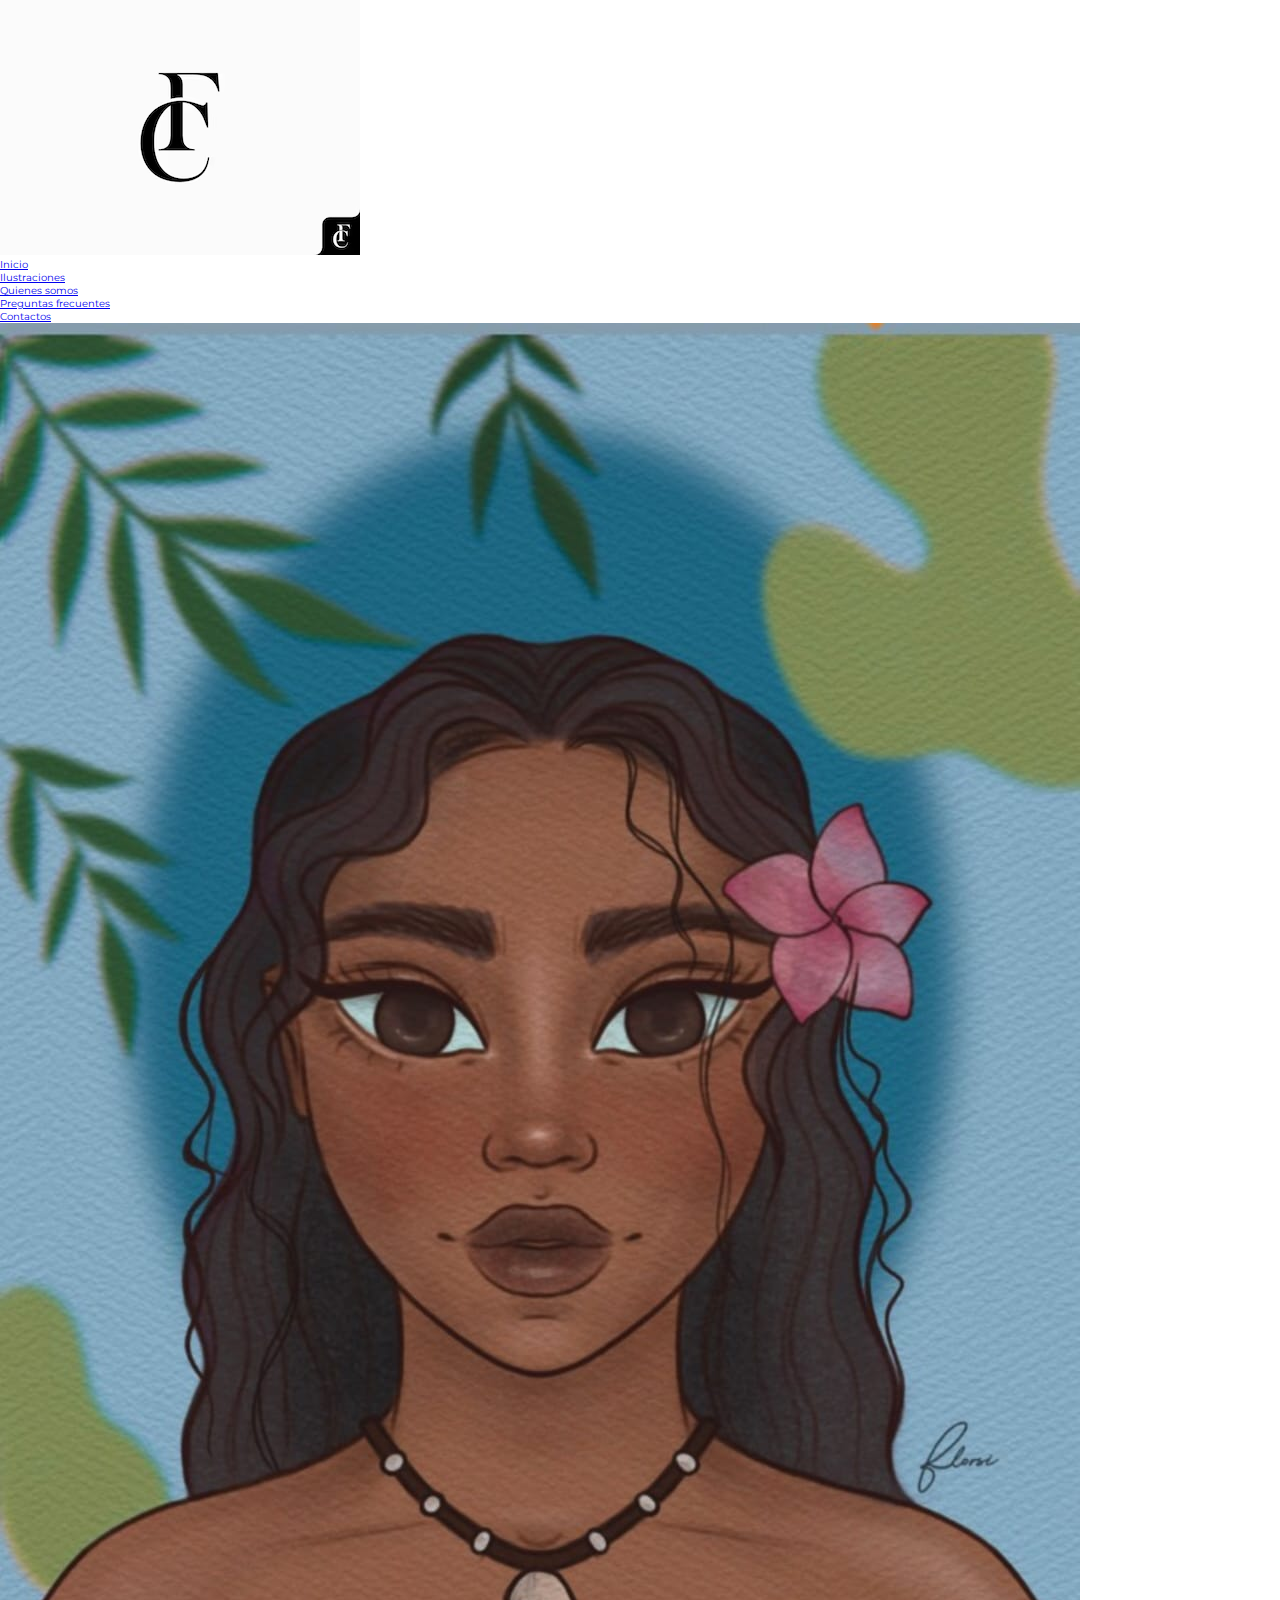
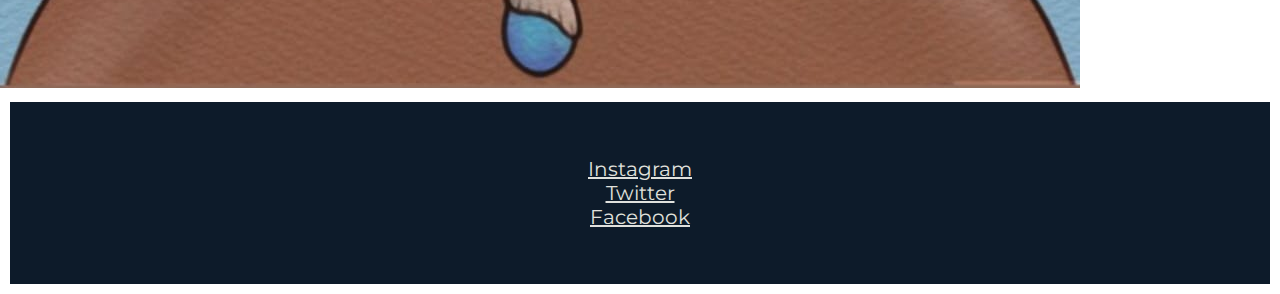
==== pages/ilustraciones.html @ 945c20f7 "primer commit" ====
<!DOCTYPE html>
<html lang="en">
    <head>
        <meta charset="UTF-8" />
        <meta http-equiv="X-UA-Compatible" content="IE=edge" />
        <meta name="viewport" content="width=device-width, initial-scale=1.0" />
        <link rel="stylesheet" href="../css/style.css" />
        <title>Flor Capone | Ilustraciones</title>
    </head>
    <body>
        <header class="header">
            <img
                src="../recursos/letra-fc-diseno-logotipo-concepto-minimalista-plano_640430-408.avif"
                alt="Letras F y C"
            />
            <nav>
                <ul class="lista-principal">
                    <li>
                        <a class="link-principal" href="../index.html"
                            >Inicio</a
                        >
                    </li>
                    <li>
                        <a class="link-principal" href="./ilustraciones.html"
                            >Ilustraciones</a
                        >
                    </li>
                    <li>
                        <a class="link-principal" href="./quienes-somos.html"
                            >Quienes somos</a
                        >
                    </li>
                    <li>
                        <a
                            class="link-principal"
                            href="./preguntas-frecuentes.html"
                            >Preguntas frecuentes</a
                        >
                    </li>
                    <li>
                        <a class="link-principal" href="./contacto.html"
                            >Contactos</a
                        >
                    </li>
                </ul>
            </nav>
        </header>
        <main id="main-ilustraciones" class="fondo-azul">
            <img
                class="retrato-femenino"
                src="../recursos/WhatsApp Image 2023-04-04 at 09.46.57.jpeg"
                alt="Retrato femenino"
            />
        </main>
        <footer class="footer">
            <ul class="lista-no-ordenada">
                <li>
                    <a
                        target="_blank"
                        class="link-footer"
                        href="https://www.instagram.com/florcapone/"
                        >Instagram</a
                    >
                </li>
                <li>
                    <a
                        target="_blank"
                        class="link-footer"
                        href="https://twitter.com/fl0rsi"
                        >Twitter</a
                    >
                </li>
                <li>
                    <a
                        target="_blank"
                        class="link-footer"
                        href="https://www.facebook.com/flor.capone1"
                        >Facebook</a
                    >
                </li>
            </ul>
        </footer>
    </body>
</html>
---- css/style.css ----
@import url('https://fonts.googleapis.com/css2?family=Montserrat&display=swap');




/* Colores:
#E0E1DD
#778DA9
#415A77
#1B263B
#0D1B2A */

*{
    margin: 0px;
    padding: 0px;
}


/* Estilos */
.fondo-main {
    background-color: #E0E1DD;
}

/* General */
.header {

    font-family:'Montserrat', sans-serif;
    font-size: 10px;
}
.titulo-principal {
    text-align: center;
    padding: 50px;
    font-family:'Montserrat', sans-serif;
    color: #415A77;
}


.main{
    background-color:#415A77;
    display: flex;
    justify-content: space-between;
    align-items: center;
    min-height: 10vh;
} 


/* Nav */
.nav-link {
    font-size: 20px;
    color: #415A77;

}
.navbar-expand-lg .navbar-collapse {
    display: flex;
    flex-direction: column-reverse;

}
.navbar-brand {
    margin: 2vh;
    padding: 5vh;

}


.footer {
    background-color: #0D1B2A;
    margin: 10px;
    padding: 5px;
    font-family:'Montserrat', sans-serif;
    font-size: 20px;
    }

.link-footer {
    list-style: none;
    color: #E0E1DD;
}


.section {
    margin: 10px;
    padding: 5px;
}
.section article {
    background-color: #0D1B2A;
    color: #E0E1DD;
    font-size: 5px;
}
.lista-no-ordenada  {
    list-style: none;
    text-align: center;
    margin: 25px;
    padding: 25px;
    color: #E0E1DD;
}


/* Imagenes*/ */
.article {
    width: 30px;
    height: 60px;
}

.tatuajes-destacados {
width: 40px;
height: 60px;
}

/* .retrato-femenino {
    width: 300px;
    height: 400px;
    margin: 50px;
    padding: 50px;
} */

.boton {
    margin: 25px;
    color: #E0E1DD;
    border-color: #0D1B2A;
    background-color:#415A77;
    box-shadow: 2px 1px 2px 1px #0D1B2A;
}




/* Contacto */
#main-contacto {
    margin: 10px;
    padding: 5px;
}
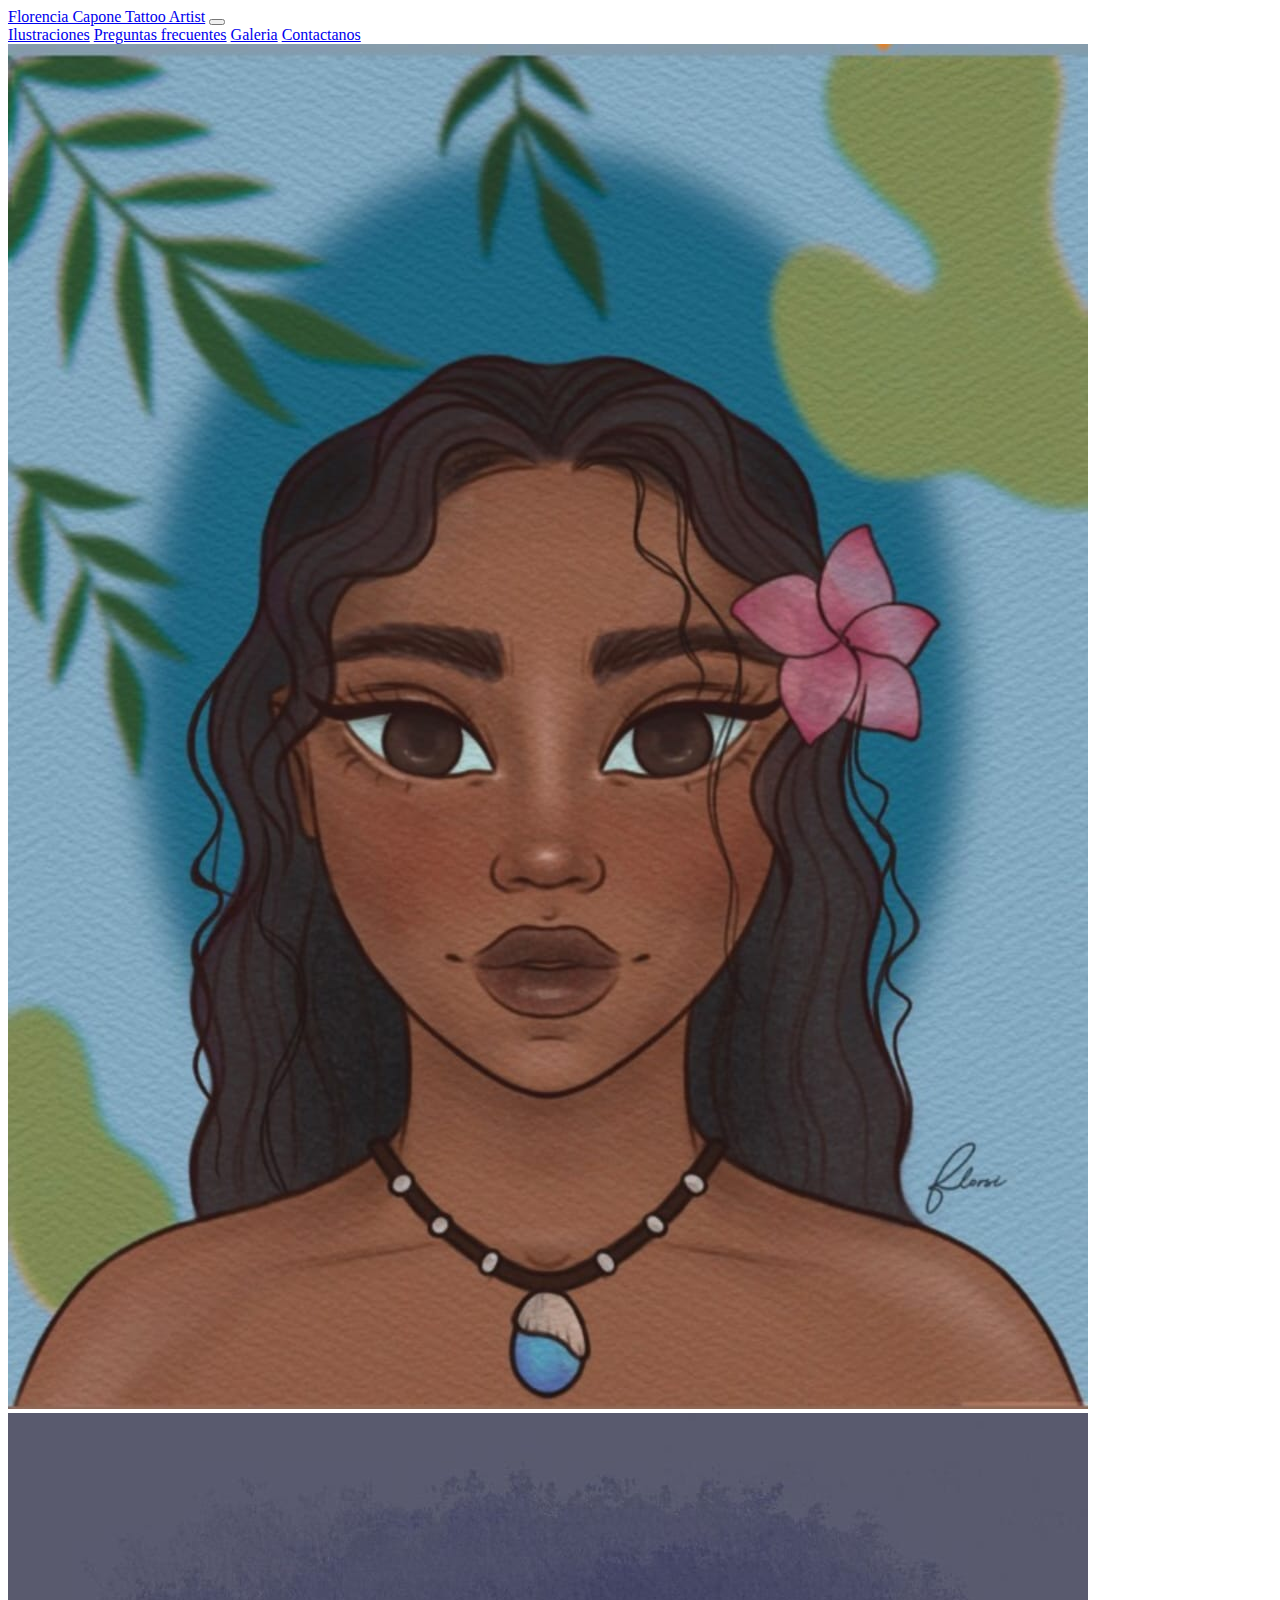
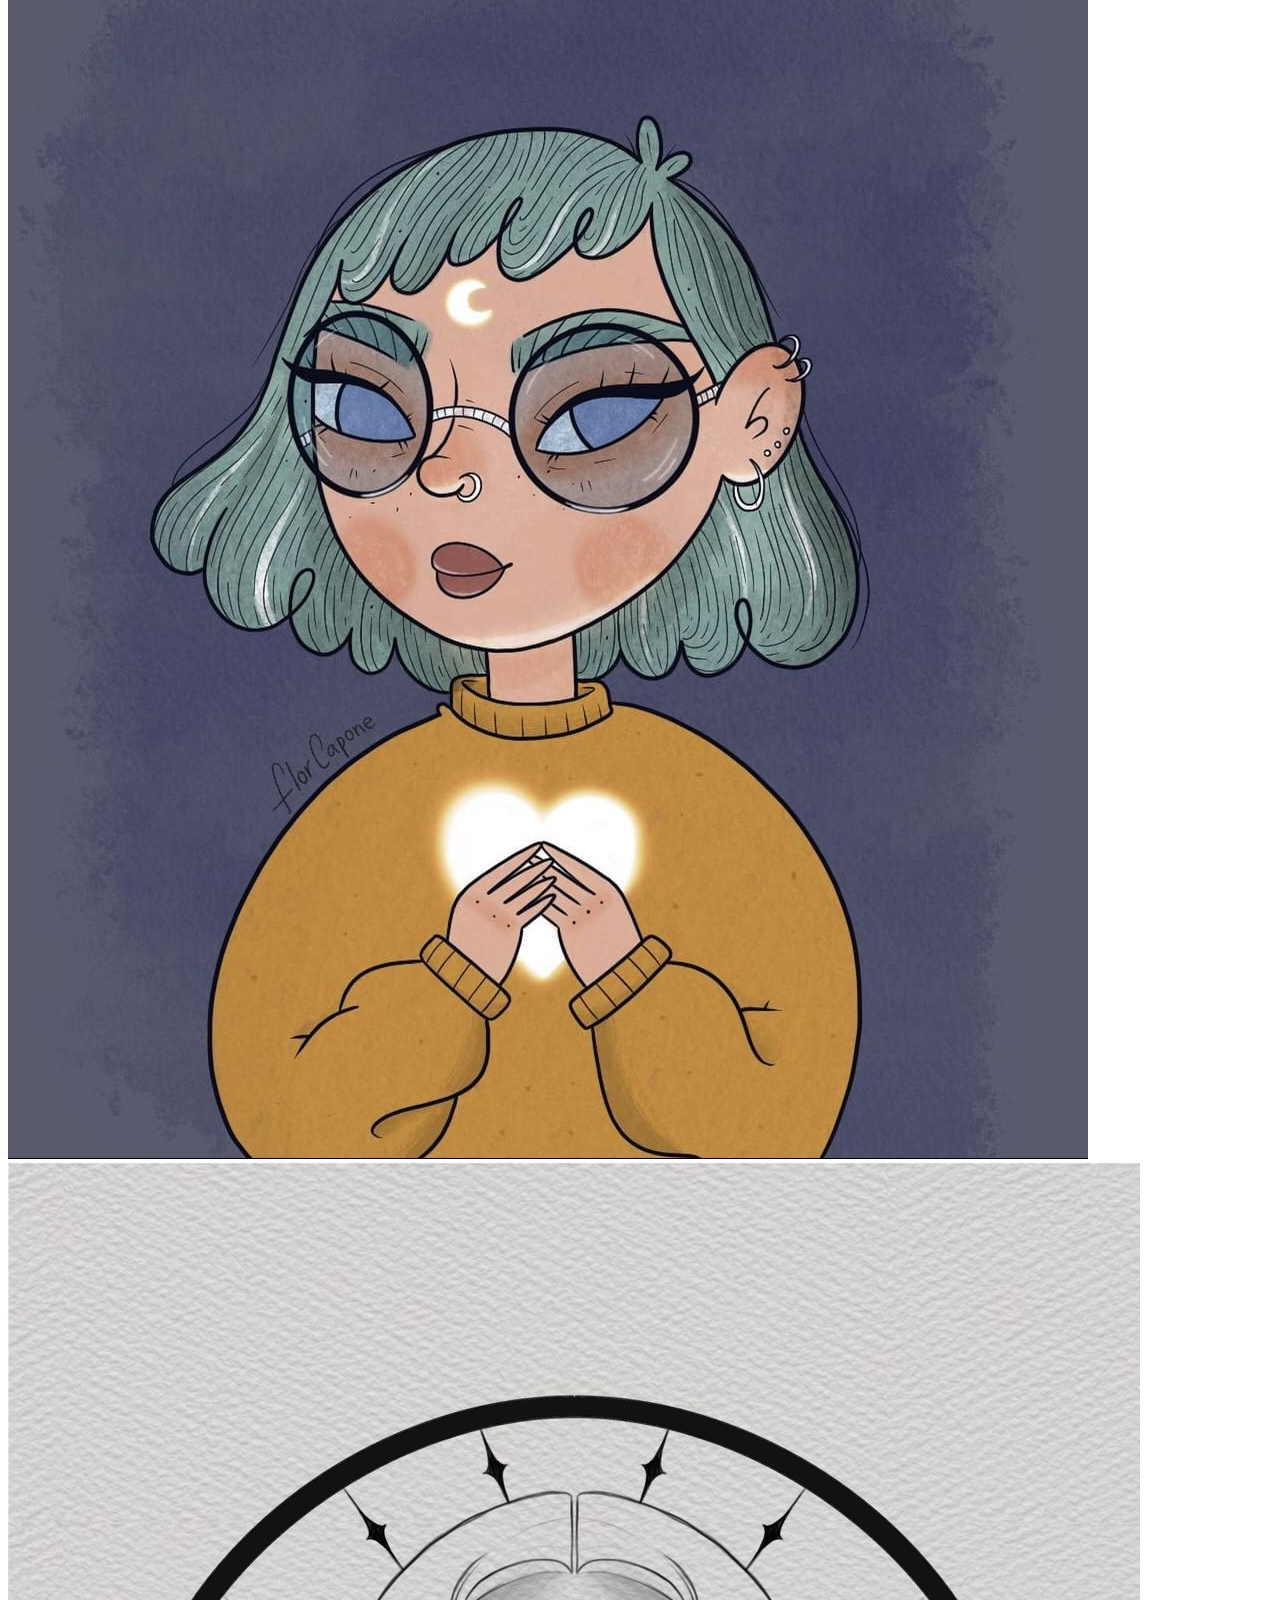
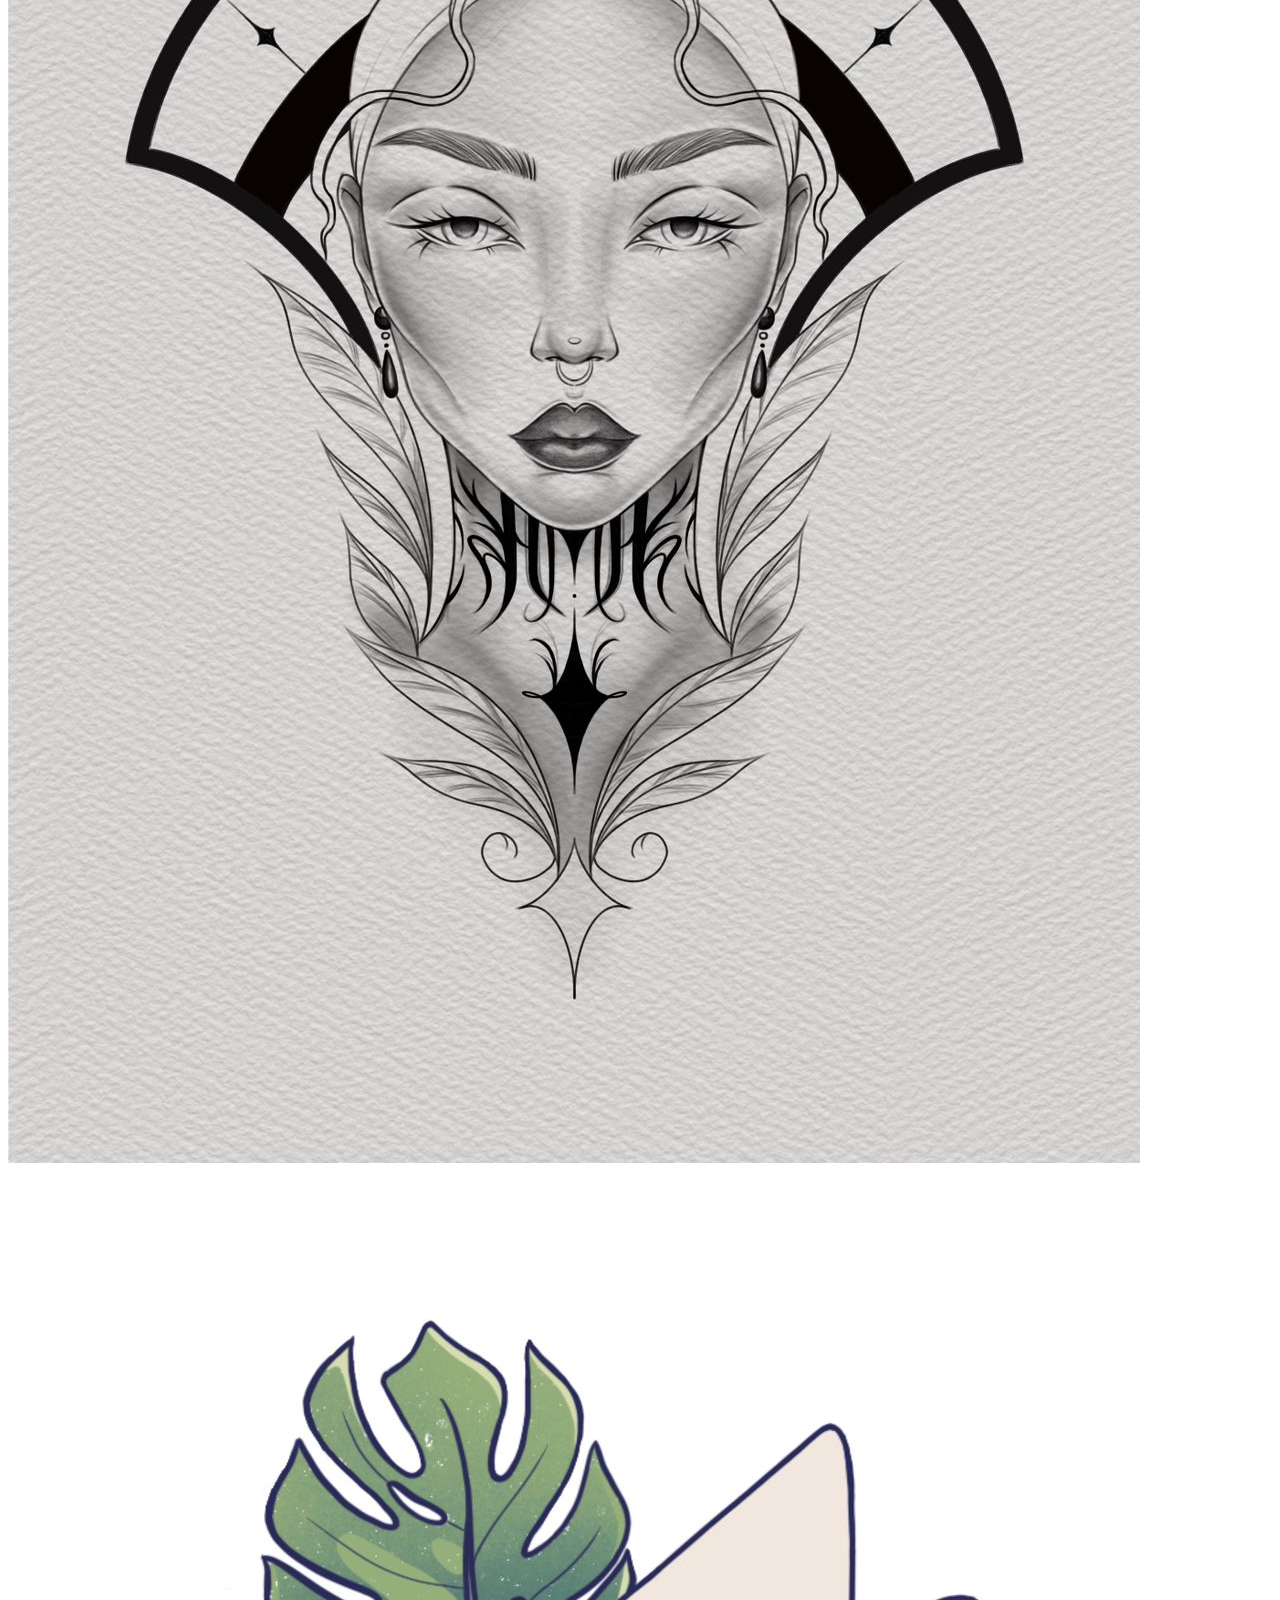
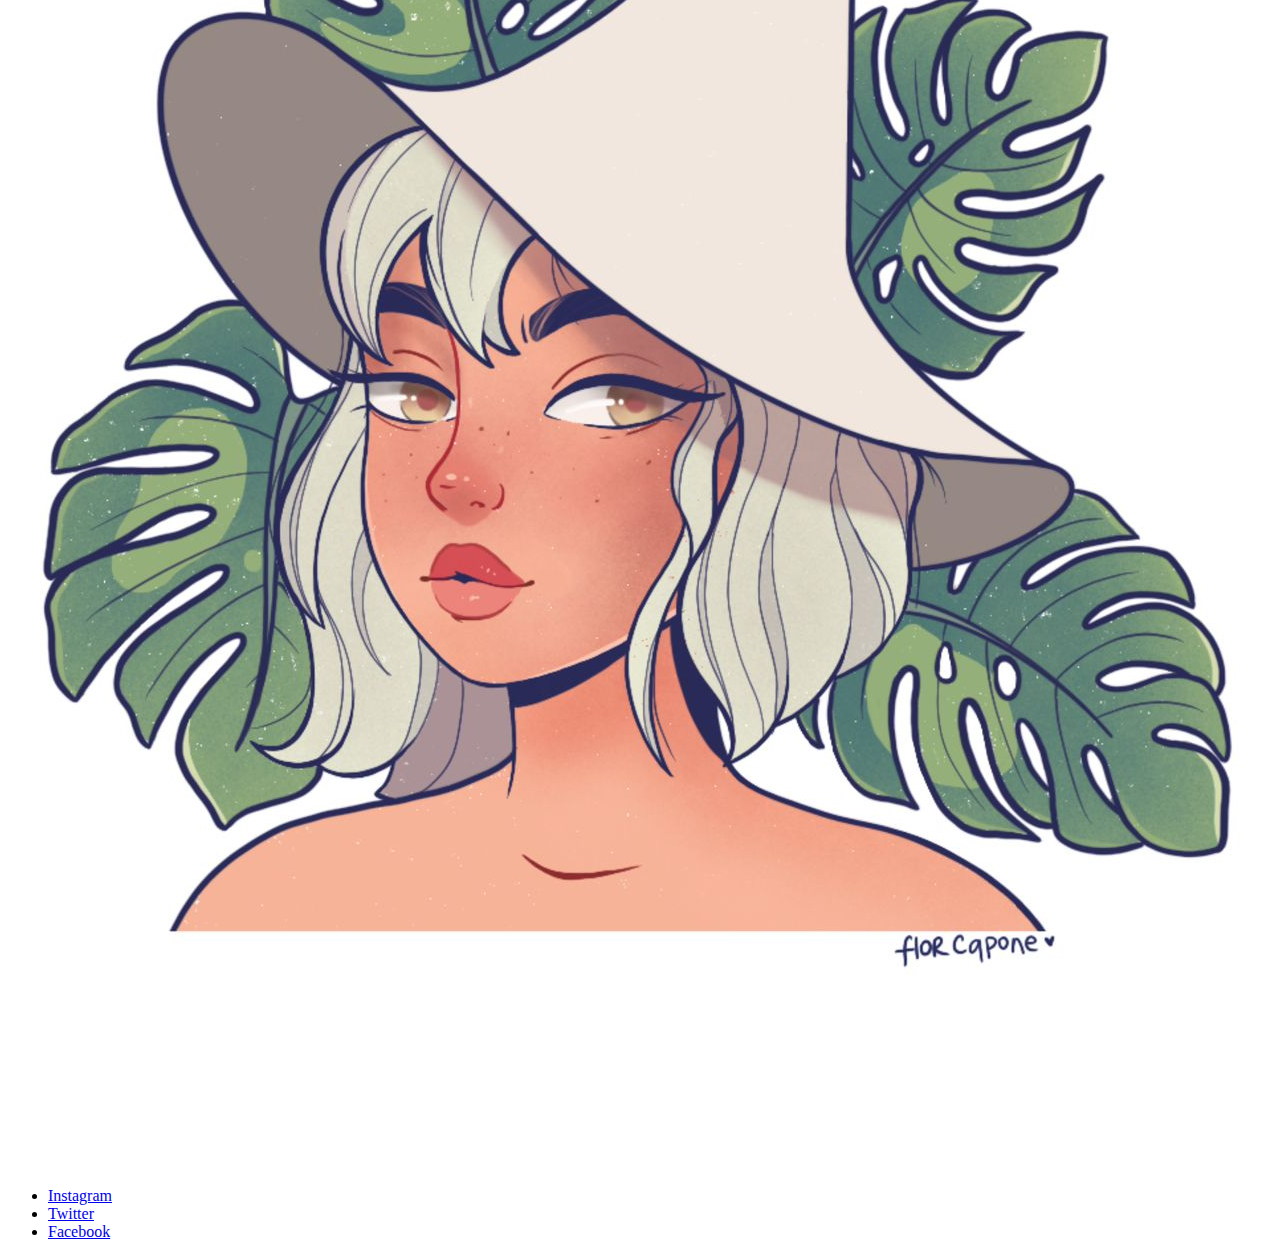
==== commit 3385e751: "index ok" ====
--- a/pages/ilustraciones.html
+++ b/pages/ilustraciones.html
@@ -4,53 +4,85 @@
         <meta charset="UTF-8" />
         <meta http-equiv="X-UA-Compatible" content="IE=edge" />
         <meta name="viewport" content="width=device-width, initial-scale=1.0" />
-        <link rel="stylesheet" href="../css/style.css" />
-        <title>Flor Capone | Ilustraciones</title>
+        <link
+            href="https://cdn.jsdelivr.net/npm/bootstrap@5.3.0-alpha3/dist/css/bootstrap.min.css"
+            rel="stylesheet"
+            integrity="sha384-KK94CHFLLe+nY2dmCWGMq91rCGa5gtU4mk92HdvYe+M/SXH301p5ILy+dN9+nJOZ"
+            crossorigin="anonymous"
+        />
+        <link rel="stylesheet" href="./css/style.css" />
+        <title>Flor Capone Tattoo Artist| Inicio</title>
     </head>
     <body>
         <header class="header">
-            <img
-                src="../recursos/letra-fc-diseno-logotipo-concepto-minimalista-plano_640430-408.avif"
-                alt="Letras F y C"
-            />
-            <nav>
-                <ul class="lista-principal">
-                    <li>
-                        <a class="link-principal" href="../index.html"
-                            >Inicio</a
-                        >
-                    </li>
-                    <li>
-                        <a class="link-principal" href="./ilustraciones.html"
-                            >Ilustraciones</a
-                        >
-                    </li>
-                    <li>
-                        <a class="link-principal" href="./quienes-somos.html"
-                            >Quienes somos</a
-                        >
-                    </li>
-                    <li>
-                        <a
-                            class="link-principal"
-                            href="./preguntas-frecuentes.html"
-                            >Preguntas frecuentes</a
-                        >
-                    </li>
-                    <li>
-                        <a class="link-principal" href="./contacto.html"
-                            >Contactos</a
-                        >
-                    </li>
-                </ul>
+            <nav class="navbar navbar-expand-lg bg-body-tertiary">
+                <div class="container-fluid">
+                    <a class="navbar-brand" href="../index.html"
+                        >Florencia Capone Tattoo Artist</a
+                    >
+                    <button
+                        class="navbar-toggler"
+                        type="button"
+                        data-bs-toggle="collapse"
+                        data-bs-target="#navbarNavAltMarkup"
+                        aria-controls="navbarNavAltMarkup"
+                        aria-expanded="false"
+                        aria-label="Toggle navigation"
+                    >
+                        <span class="navbar-toggler-icon"></span>
+                    </button>
+                    <div
+                        class="collapse navbar-collapse"
+                        id="navbarNavAltMarkup"
+                    >
+                        <div class="navbar-nav">
+                            <a class="nav-link" href="./ilustraciones.html"
+                                >Ilustraciones</a
+                            >
+                            <a
+                                class="nav-link"
+                                href="./preguntas-frecuentes.html"
+                                >Preguntas frecuentes</a
+                            >
+                            <a class="nav-link" href="./galeria.html"
+                                >Galeria</a
+                            >
+                            <a class="nav-link" href="./contacto.html"
+                                >Contactanos</a
+                            >
+                        </div>
+                    </div>
+                </div>
             </nav>
         </header>
         <main id="main-ilustraciones" class="fondo-azul">
-            <img
-                class="retrato-femenino"
-                src="../recursos/WhatsApp Image 2023-04-04 at 09.46.57.jpeg"
-                alt="Retrato femenino"
-            />
+            <section>
+                <div>
+                    <img
+                        class="retrato-femenino"
+                        src="../recursos/WhatsApp Image 2023-04-04 at 09.46.57.jpeg"
+                        alt="Retrato femenino"
+                    />
+                </div>
+                <div>
+                    <img
+                        src="../recursos/WhatsApp Image 2023-04-25 at 15.14.42.jpeg"
+                        alt="ilustracion mujer con sueter amarillo"
+                    />
+                </div>
+                <div>
+                    <img
+                        src="../recursos/WhatsApp Image 2023-04-24 at 20.16.56.jpeg"
+                        alt="ilustracion mujer"
+                    />
+                </div>
+                <div>
+                    <img
+                        src="../recursos/WhatsApp Image 2023-04-24 at 20.16.55.jpeg"
+                        alt="ilustracion de mujer con sombrero"
+                    />
+                </div>
+            </section>
         </main>
         <footer class="footer">
             <ul class="lista-no-ordenada">
@@ -80,5 +112,10 @@
                 </li>
             </ul>
         </footer>
+        <script
+            src="https://cdn.jsdelivr.net/npm/bootstrap@5.3.0-alpha3/dist/js/bootstrap.bundle.min.js"
+            integrity="sha384-ENjdO4Dr2bkBIFxQpeoTz1HIcje39Wm4jDKdf19U8gI4ddQ3GYNS7NTKfAdVQSZe"
+            crossorigin="anonymous"
+        ></script>
     </body>
 </html>
